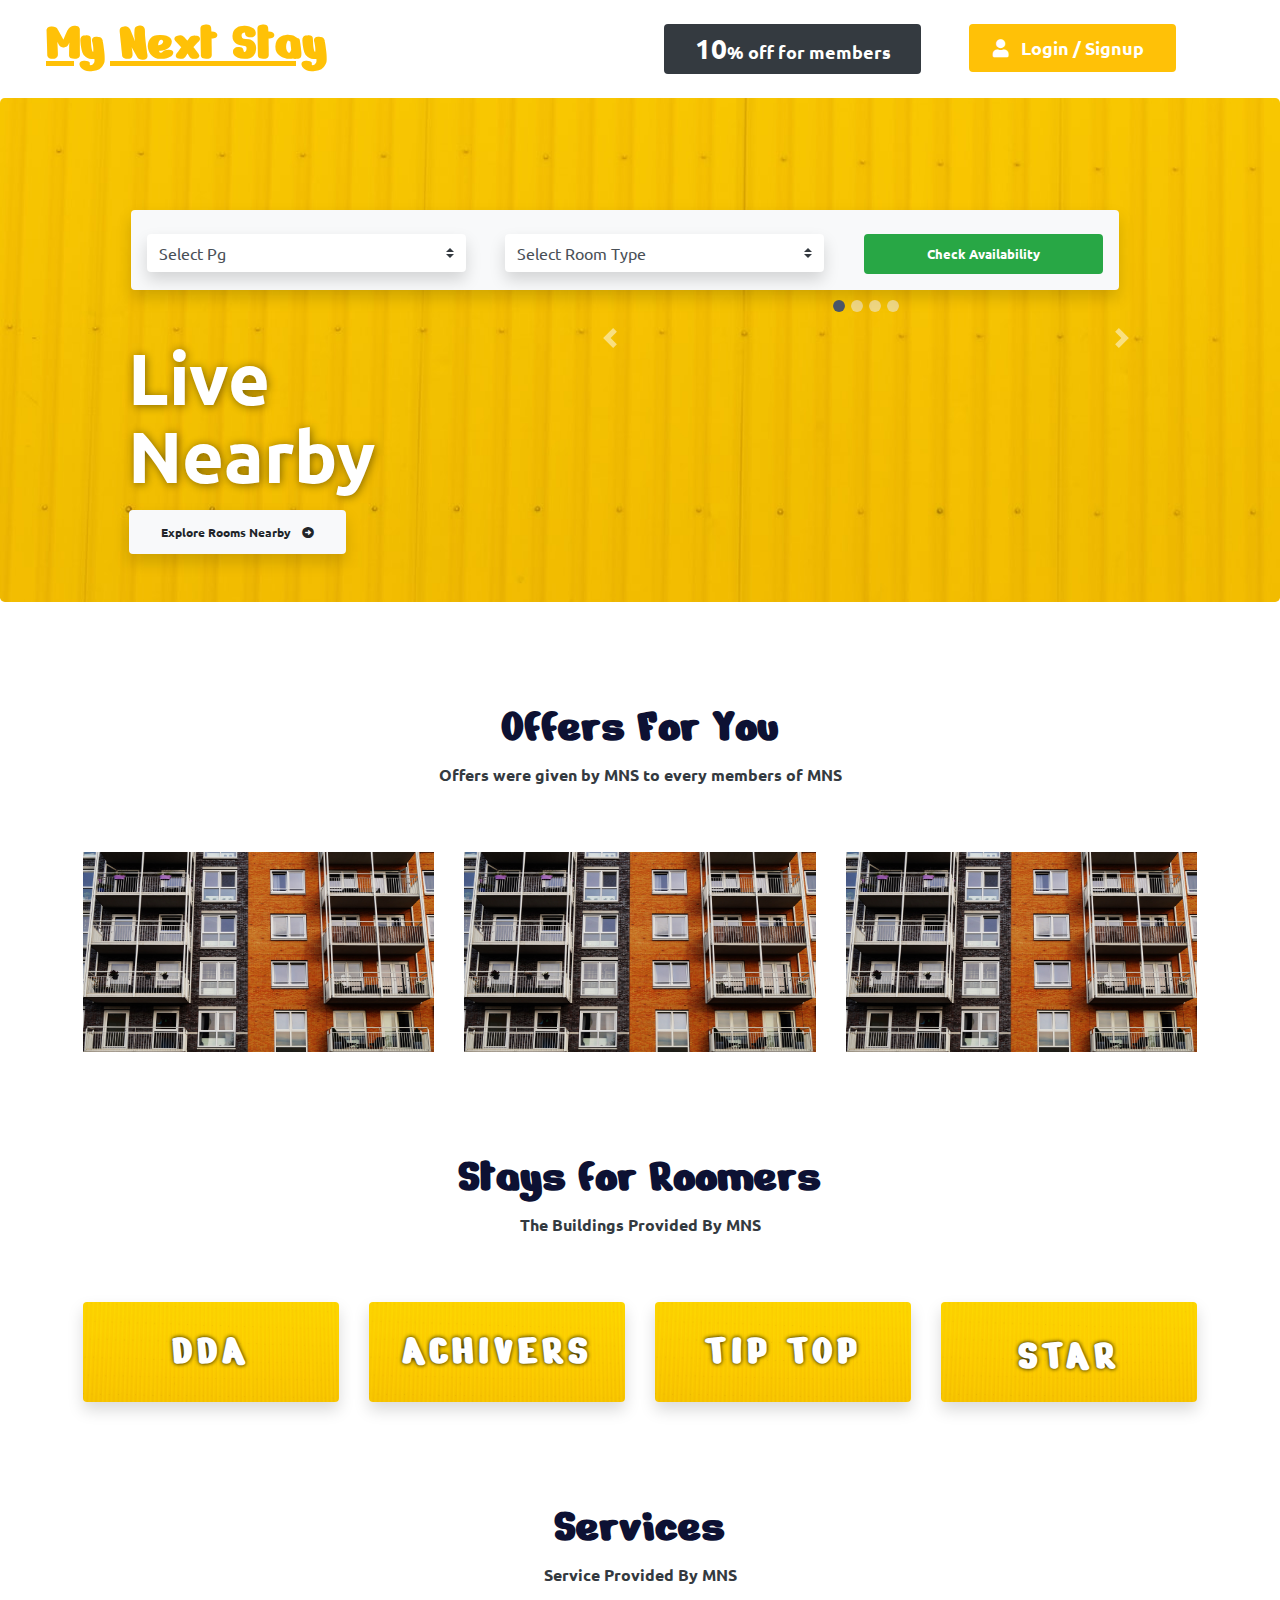
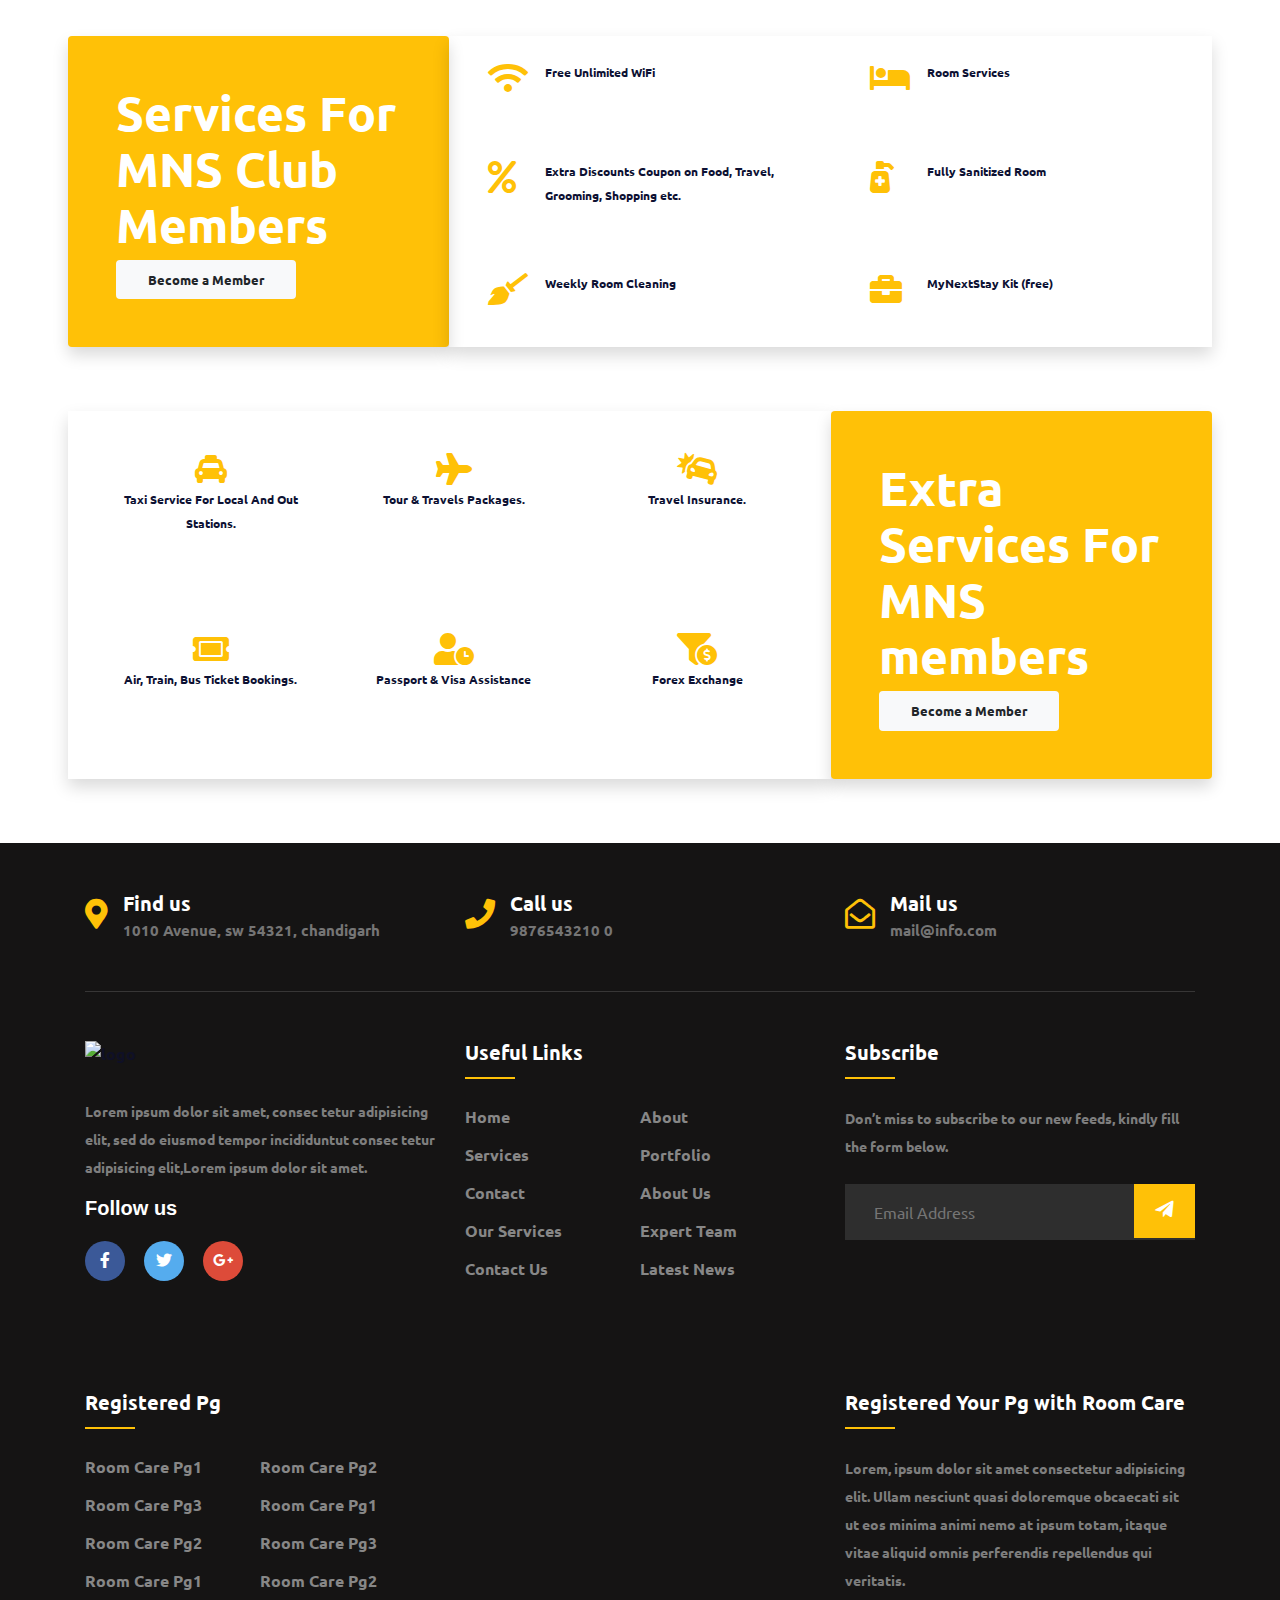
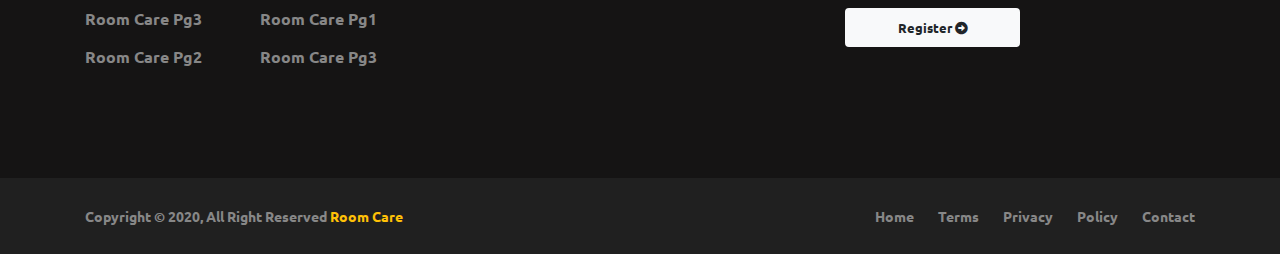
==== index.html @ 295a17f3 "First Push" ====
<!DOCTYPE html>
<html lang="en">

<head>
    <meta charset="UTF-8">
    <meta name="viewport" content="width=device-width, initial-scale=1.0">
    <meta http-equiv="X-UA-Compatible" content="ie=edge">
    <meta name="Description" content="Enter your description here" />
    <link rel="stylesheet" href="https://cdnjs.cloudflare.com/ajax/libs/twitter-bootstrap/4.5.2/css/bootstrap.min.css">
    <link rel="stylesheet" href="https://cdnjs.cloudflare.com/ajax/libs/font-awesome/5.15.0/css/all.min.css">
    <link rel="preconnect" href="https://fonts.gstatic.com">
    <link href="https://fonts.googleapis.com/css2?family=JetBrains+Mono:wght@500&family=Nerko+One&family=Ubuntu:wght@300&display=swap" rel="stylesheet">
    <link rel="stylesheet" href="./Css/style.css">

    <title>MNS || Home</title>

</head>

<body>
    <div class='container-fluid'>
        <div class="row justify-content-center m-0">
            <div class="row col-12">
                <h1 class='col-xl-6 col-sm-12 font-54 p-3 font-weight-bold text-warning' style="font-family: 'Nerko One', cursive;text-decoration:underline;">My Next Stay</h1>
                <div class='offer-box col-xl-3 col-sm-12 p-4'>
                    <div class='bg-dark text-white rounded p-2 text-center font-18' style='box-sizing:border-box;'>
                        <!-- <h6 class='font-20 text-white'>Become a Member</h6> -->
                        <span class='font-28 text-white'>10</span>% off for members
                    </div>
                </div>
                <div class='col-xl-3 col-sm-12 p-4'>
                    <button class='btn btn-warning text-white font-18'><i class='fa fa-user mr-2 ml-n2 font-18'></i> Login / Signup</button>
                    <!-- <button class='btn btn-info'>Signup</button> -->
                </div>
            </div>
        </div>
    </div>
    <div class='pb-5 jumbotron' title='Photo by Rodion Kutsaev on Unsplash' style='height:auto; background:url("./back4.jpg");
	background-position:20% 90%;
	background-size: initial;
	background-repeat: no-repeat;'>
        <div class="row col-12 mt-5 justify-content-center">

            <div class="col-10 bg-light row p-3 justify-content-between rounded shadow">
                <!-- <div class="searchbar">
                    <input class="search_input" type="text" name="" placeholder="Search...">
                    <a href="#" class="search_icon"><i class="fas fa-search"></i></a>
                </div> -->


                <select class="col-xl-4 col-sm-12 mt-2 custom-select border-0 shadow">
                        <option value="">Select Pg</option>
                        <option value="DDA">DDA</option>
                        <option value="ACHIVERS">ACHIVERS</option>
                        <option value="TIP TOP">TIP TOP</option>
                        <option value="STAR HOMES">STAR HOMES</option>
                    </select>

                <select class="col-xl-4 col-sm-12 mt-2  custom-select border-0 shadow">
                        <option value="">Select Room Type</option>
                        <option value="DDA">DDA</option>
                        <option value="ACHIVERS">ACHIVERS</option>
                        <option value="TIP TOP">TIP TOP</option>
                        <option value="STAR HOMES">STAR HOMES</option>
                </select>
                <button class='col-xl-3 col-sm-12 mt-2 btn btn-success'>
                    Check Availability 
                </button>

            </div>
        </div>

        <div class='row col-11 m-auto'>
            <div class='col-xl-5 col-sm-12 m-auto mt-5'>
                <h1 class="font-72 col-xl-2 col-sm-12 mt-5 font-weight-bolder text-white" style="text-shadow: 1px 1px 10px rgba(0, 0, 0, 0.479);">
                    Live Nearby
                </h1>
                <button class='btn btn-light ml-3 mt-2 font-12 shadow'>Explore Rooms Nearby <i class='fa fa-arrow-alt-circle-right ml-2'></i></button>
            </div>
            <div class='col-xl-7 col-sm-12'>
                <div class="mt-5 rounded">
                    <div class="carousel slide rounded" id="main-carousel" data-ride="carousel">
                        <ol class="carousel-indicators">
                            <li data-target="#main-carousel" data-slide-to="0" class="active"></li>
                            <li data-target="#main-carousel" data-slide-to="1"></li>
                            <li data-target="#main-carousel" data-slide-to="2"></li>
                            <li data-target="#main-carousel" data-slide-to="3"></li>
                        </ol>
                        <!-- /.carousel-indicators -->

                        <div class="carousel-inner">
                            <div class="carousel-item active">
                                <img class="d-block img-fluid" src="https://s19.postimg.cc/qzj5uncgj/slide1.jpg" alt="">
                                <div class="carousel-caption d-none d-md-block">
                                    <h1>Mountain</h1>
                                </div>
                            </div>
                            <div class="carousel-item">
                                <img class="d-block img-fluid" src="https://s19.postimg.cc/lmubh3h0j/slide2.jpg" alt="">
                                <div class="carousel-caption d-none d-md-block">
                                    <h3><a href='#' class='btn btn-light'>Online Experiance</a></h3>
                                    <p>Lorem ipsum dolor sit amet consectetur adipisicing elit. Adipisci esse vitae exercitationem fugit, numquam minus!</p>
                                </div>
                            </div>
                            <div class="carousel-item">
                                <img class="d-block img-fluid" src="https://s19.postimg.cc/99hh9lr5v/slide3.jpg" alt="">
                                <div class="carousel-caption d-none d-md-block">
                                    <h3>Mountain</h3>
                                    <p>Lorem ipsum dolor sit amet consectetur adipisicing elit. Adipisci esse vitae exercitationem fugit, numquam minus!</p>
                                </div>
                            </div>
                            <div class="carousel-item">
                                <img src="https://s19.postimg.cc/nenabzsnn/slide4.jpg" alt="" class="d-block img-fluid">
                                <div class="carousel-caption d-none d-md-block">
                                    <h3>Mountain</h3>
                                    <p>Lorem ipsum dolor sit amet consectetur adipisicing elit. Adipisci esse vitae exercitationem fugit, numquam minus!</p>
                                </div>
                            </div>
                        </div>
                        <!-- /.carousel-inner -->

                        <a href="#main-carousel" class="carousel-control-prev" data-slide="prev">
                            <span class="carousel-control-prev-icon"></span>
                            <span class="sr-only" aria-hidden="true">Prev</span>
                        </a>
                        <a href="#main-carousel" class="carousel-control-next" data-slide="next">
                            <span class="carousel-control-next-icon"></span>
                            <span class="sr-only" aria-hidden="true">Next</span>
                        </a>
                    </div>
                    <!-- /.carousel -->
                </div>
                <!-- /.container -->

            </div>
        </div>



    </div>
    <div class='container-fluid mt-5 mb-5 m-0'>
        <div class='row justify-content-center'>
            <h3 class="col-11 font-48 font-weight-bold text-black mt-5 sub-title">Offers For You</h3>
            <p class='font-15 text-dark mb-5 text-center'>Offers were given by MNS to every members of MNS </p>
            <div class='row col-11 Offer_box justify-content-between '>

                <div class='col-xl-4 col-sm-12  mt-3'>
                    <a class='' href="#">
                        <div class='img-box w-100' style='height:200px;'>
                            <img src='./Back1.jpg'>
                        </div>
                    </a>
                </div>
                <div class='col-xl-4 col-sm-12  mt-3'>
                    <a class='' href="#">
                        <div class='img-box w-100' style='height:200px;'>
                            <img src='./Back1.jpg'>
                        </div>
                    </a>
                </div>
                <div class='col-xl-4 col-sm-12  mt-3'>
                    <a class='' href="#">
                        <div class='img-box w-100' style='height:200px;'>
                            <img src='./Back1.jpg'>
                        </div>
                    </a>
                </div>
            </div>
        </div>
    </div>

    <div class='container-fluid mt-5 mb-5 m-0'>
        <div class='row justify-content-center'>
            <h3 class="col-11 font-48 font-weight-bold text-black mt-5 sub-title">Stays for Roomers</h3>
            <p class='font-15 text-dark mb-5 text-center'>The Buildings Provided By MNS </p>
            <div class='row col-11 Offer_box justify-content-between '>

                <div class='roomers col-xl-3 col-sm-12  mt-3'>
                    <a ' href="#">
                        <div class='img-box text-center w-100 rounded shadow '>
                            <h2 class='font-48 font-weight-bolder ' style="line-height: 100px;">View</h2>

                            <h1 class='font-48 font-weight-bolder ' style="line-height: 100px;">DDA</h1>
                        </div>
                    </a>
                </div>
                <div class='roomers col-xl-3 col-sm-12 mt-3 '>
                    <a href="#">
                        <div class='img-box text-center w-100 rounded shadow '>
                            <h2 class='font-48 font-weight-bolder ' style="line-height: 100px;">View</h2>

                            <h1 class='font-48 font-weight-bolder ' style="line-height: 100px;">ACHIVERS</h1>
                        </div>
                    </a>
                </div>
                <div class='roomers col-xl-3 col-sm-12 mt-3 '>
                    <a href="#">
                        <div class='img-box text-center w-100 rounded shadow '>
                            <h2 class='font-48 font-weight-bolder ' style="line-height: 100px;">View</h2>

                            <h1 class='font-48 font-weight-bolder ' style="line-height: 100px;">TIP TOP</h1>
                        </div>
                    </a>
                </div>
                <div class='roomers col-xl-3 col-sm-12 mt-3 '>
                    <a href="#">
                        <div class='img-box text-center w-100 rounded shadow '>
                            <h2 class='font-48 font-weight-bolder ' style="line-height: 100px;">View</h2>

                            <h1 class='font-48 font-weight-bolder ' style="line-height: 100px;">STAR HOMES</h1>
                        </div>
                    </a>
                </div>

                
            </div>
        </div>
    </div>


<!-- Services -->

<div class='container-fluid mt-5 mb-5 m-0 '>
        <div class='row justify-content-center '>
            <h3 class="col-11 font-48 font-weight-bold text-black mt-5 sub-title">Services</h3>
            <p class='font-15 text-dark mb-5 text-center '>Service Provided By MNS</p>
            <div class='row col-xl-11 col-sm-12 justify-content-around mb-5 '>
                <div class='row col-xl-4 rounded col-sm-12 shadow bg-warning p-5 mb-3 '>
                    <h4 class='font-48 text-white font-weight-bolder '>Services For MNS Club Members</h4>
                    <a class='btn btn-light '>Become a Member</a>
                </div>
                <div class='row col-xl-8 col-sm-12 shadow p-0 justify-content-between mb-3 '>
                    <span class="col-xl-6 col-sm-12 d-flex pb-4 pt-4 pl-4 font-12">
                        <i class='col-2 text-warning fa fa-wifi font-32 '></i>
                        <span class='col-10 '>Free Unlimited WiFi</span>
                    </span>

                    <span class="col-xl-6 col-sm-12 d-flex pb-4 pt-4 pl-4 font-12">
                        <i class='col-2 text-warning fa fa-bed font-32 '></i>
                        <span class='col-10 '>Room Services</span>
                    </span>

                    <span class="col-xl-6 col-sm-12 d-flex pb-4 pt-4 pl-4 font-12">
                        <i class='col-2 text-warning fa fa-percent font-32 '></i>
                        <span class='col-10 '>Extra Discounts Coupon on Food, Travel, Grooming, Shopping etc.</span>
                    </span>

                    <span class="col-xl-6 col-sm-12 d-flex pb-4 pt-4 pl-4 font-12">
                        <i class='col-2 text-warning fa fa-pump-medical font-32 '></i>
                        <span class='col-10 '>Fully Sanitized Room</span>
                    </span>
                    <span class="col-xl-6 col-sm-12 d-flex pb-4 pt-4 pl-4 font-12">
                        <i class='col-2 text-warning fa fa-broom font-32 '></i>
                        <span class='col-10 '>Weekly Room Cleaning</span>
                    </span>

                    <span class="col-xl-6 col-sm-12 d-flex pb-4 pt-4 pl-4 font-12">
                        <i class='col-2 text-warning fa fa-briefcase font-32 '></i>
                        <span class='col-10 '>MyNextStay Kit (free)</span>
                    </span>
                </div>
            </div>



             <div class='row col-xl-11 col-sm-12 justify-content-around '>
           
                <div class='row col-xl-8 col-sm-12 shadow p-3 mb-3 '>
                    <span class="text-center col-xl-4 col-sm-12 d-flex flex-column pb-4 pt-4 pl-4 font-12">
                        <i class=' text-warning fa fa-taxi font-32 '></i>
                        <span class=' '>Taxi Service For Local And Out Stations.</span>
                    </span>

                    <span class="text-center col-xl-4 col-sm-12 d-flex flex-column pb-4 pt-4 pl-4 font-12">
                        <i class=' text-warning fa fa-plane font-32 '></i>
                        <span class=' '>Tour & Travels Packages.</span>
                    </span>

                    <span class="text-center col-xl-4 col-sm-12 d-flex flex-column pb-4 pt-4 pl-4 font-12">
                        <i class=' text-warning fa fa-car-crash font-32 '></i>
                        <span class=' '>Travel Insurance.</span>
                    </span>

                    <span class="text-center col-xl-4 col-sm-12 d-flex flex-column pb-4 pt-4 pl-4 font-12">
                        <i class=' text-warning fa fa-ticket-alt font-32 '></i>
                        <span class=' '>Air, Train, Bus Ticket Bookings.</span>
                    </span>
                    <span class="text-center col-xl-4 col-sm-12 d-flex flex-column pb-4 pt-4 pl-4 font-12">
                        <i class=' text-warning fa fa-user-clock font-32 '></i>
                        <span class=' '>Passport & Visa Assistance</span>
                    </span>

                    <span class="text-center col-xl-4 col-sm-12 d-flex flex-column pb-4 pt-4 pl-4 font-12">
                        <i class=' text-warning fa fa-funnel-dollar font-32 '></i>
                        <span class=' '>Forex Exchange</span>
                    </span>
                    
                    

                </div>
                <div class='row col-xl-4 rounded col-sm-12 shadow bg-warning p-5 mb-3 '>
                    <h4 class='font-48 text-white font-weight-bolder '>Extra Services For MNS members</h4>
                    <a class='btn btn-light '>Become a Member</a>
                </div>
            </div>

            
        </div>
    </div>


    <!-- Footer -->

    <footer class="footer-section">
        <div class="container">
            <div class="footer-cta pt-5 pb-5">

                <div class="row">
                    <div class="col-xl-4 col-md-4 mb-30">
                        <div class="single-cta">
                            <i class="fas fa-map-marker-alt"></i>
                            <div class="cta-text">
                                <h4>Find us</h4>
                                <span>1010 Avenue, sw 54321, chandigarh</span>
                            </div>
                        </div>
                    </div>
                    <div class="col-xl-4 col-md-4 mb-30">
                        <div class="single-cta">
                            <i class="fas fa-phone"></i>
                            <div class="cta-text">
                                <h4>Call us</h4>
                                <span>9876543210 0</span>
                            </div>
                        </div>
                    </div>
                    <div class="col-xl-4 col-md-4 mb-30">
                        <div class="single-cta">
                            <i class="far fa-envelope-open"></i>
                            <div class="cta-text">
                                <h4>Mail us</h4>
                                <span>mail@info.com</span>
                            </div>
                        </div>
                    </div>
                </div>
            </div>
            <div class="footer-content pt-5 pb-5">
                <div class="row">
                    <div class="col-xl-4 col-lg-4 mb-5">
                        <div class="footer-widget">
                            <div class="footer-logo">
                                <a href="index.html"><img src="https://i.ibb.co/QDy827D/ak-logo.png" class="img-fluid" alt="logo"></a>
                            </div>
                            <div class="footer-text">
                                <p>Lorem ipsum dolor sit amet, consec tetur adipisicing elit, sed do eiusmod tempor incididuntut consec tetur adipisicing elit,Lorem ipsum dolor sit amet.</p>
                            </div>
                            <div class="footer-social-icon">
                                <span>Follow us</span>
                                <a href="#"><i class="fab fa-facebook-f facebook-bg"></i></a>
                                <a href="#"><i class="fab fa-twitter twitter-bg"></i></a>
                                <a href="#"><i class="fab fa-google-plus-g google-bg"></i></a>
                            </div>
                        </div>
                    </div>
                    <div class="col-xl-4 col-lg-4 col-md-6 mb-5">
                        <div class="footer-widget">
                            <div class="footer-widget-heading">
                                <h3>Useful Links</h3>
                            </div>
                            <ul>
                                <li><a href="#">Home</a></li>
                                <li><a href="#">about</a></li>
                                <li><a href="#">services</a></li>
                                <li><a href="#">portfolio</a></li>
                                <li><a href="#">Contact</a></li>
                                <li><a href="#">About us</a></li>
                                <li><a href="#">Our Services</a></li>
                                <li><a href="#">Expert Team</a></li>
                                <li><a href="#">Contact us</a></li>
                                <li><a href="#">Latest News</a></li>
                            </ul>
                        </div>
                    </div>
                    <div class="col-xl-4 col-lg-4 col-md-6 mb-5">
                        <div class="footer-widget">
                            <div class="footer-widget-heading">
                                <h3>Subscribe</h3>
                            </div>
                            <div class="footer-text mb-4">
                                <p>Don’t miss to subscribe to our new feeds, kindly fill the form below.</p>
                            </div>
                            <div class="subscribe-form">
                                <form action="#">
                                    <input type="text" placeholder="Email Address">
                                    <button><i class="fab fa-telegram-plane"></i></button>
                                </form>
                            </div>
                        </div>
                    </div>
                </div>

                <div class='row '>
                    <div class="col-xl-4 col-lg-4 col-md-6 mb-5 mt-5">
                        <div class="footer-widget">
                            <div class="footer-widget-heading">
                                <h3>Registered Pg</h3>
                            </div>
                            <ul>
                                <li><a href="#">Room care pg1</a></li>
                                <li><a href="#">Room care pg2</a></li>
                                <li><a href="#">Room care pg3</a></li>
                                <li><a href="#">Room care pg1</a></li>
                                <li><a href="#">Room care pg2</a></li>
                                <li><a href="#">Room care pg3</a></li>
                                <li><a href="#">Room care pg1</a></li>
                                <li><a href="#">Room care pg2</a></li>
                                <li><a href="#">Room care pg3</a></li>
                                <li><a href="#">Room care pg1</a></li>
                                <li><a href="#">Room care pg2</a></li>
                                <li><a href="#">Room care pg3</a></li>

                            </ul>
                        </div>

                    </div>
                    <div class="col-xl-4 col-lg-4 col-md-6 mb-5 mt-5"></div>
                    <div class="col-xl-4 col-lg-4 col-md-6 mb-5 mt-5">
                        <div class="footer-widget">
                            <div class="footer-widget-heading">
                                <h3>Registered Your Pg with Room Care</h3>
                            </div>
                            <div class='footer-text '>
                                <p> Lorem, ipsum dolor sit amet consectetur adipisicing elit. Ullam nesciunt quasi doloremque obcaecati sit ut eos minima animi nemo at ipsum totam, itaque vitae aliquid omnis perferendis repellendus qui veritatis.</p>
                            </div>
                            <button class='btn btn-light col-6 '>Register <i class='fa fa-arrow-alt-circle-right '></i> </button>
                        </div>
                    </div>
                </div>
            </div>
        </div>

        <div class="copyright-area">
            <div class="container">
                <div class="row">
                    <div class="col-xl-6 col-lg-6 text-center text-lg-left">
                        <div class="copyright-text">
                            <p>Copyright &copy; 2020, All Right Reserved <a href="#">Room Care</a></p>
                        </div>
                    </div>
                    <div class="col-xl-6 col-lg-6 d-none d-lg-block text-right">
                        <div class="footer-menu">
                            <ul>
                                <li><a href="#">Home</a></li>
                                <li><a href="#">Terms</a></li>
                                <li><a href="#">Privacy</a></li>
                                <li><a href="#">Policy</a></li>
                                <li><a href="#">Contact</a></li>
                            </ul>
                        </div>
                    </div>
                </div>
            </div>
        </div>
    </footer>
    <script src="https://cdnjs.cloudflare.com/ajax/libs/jquery/3.5.1/jquery.slim.min.js"></script>
    <script src="https://cdnjs.cloudflare.com/ajax/libs/popper.js/1.16.1/umd/popper.min.js"></script>
    <script src="https://cdnjs.cloudflare.com/ajax/libs/twitter-bootstrap/4.5.2/js/bootstrap.min.js"></script>
</body>

</html>
---- Css/style.css ----
body {
    /* font-family: 'Inter', sans-serif; */
    font-weight: 700;
    font-family: 'Ubuntu', sans-serif;
    font-size: 16px;
    line-height: 26px;
    color: #0D1133;
    background-color: #FFFFFF;
}

a {
    color: #0F1026;
}

.btn {
    font-size: 13px;
    padding: 8px 30px;
    font-weight: 600;
    border-width: 2px;
    white-space: nowrap;
}

.nav-link {
    display: block;
    padding: .5rem 1.4rem !important;
}

.font-12 {
    font-size: 12px;
    line-height: 24px;
}

.font-14 {
    font-size: 14px;
    line-height: 20px;
}

.font-16 {
    font-size: 16px;
    line-height: 24px;
}

.font-18 {
    font-size: 18px;
    line-height: 28px;
}

.font-20 {
    font-size: 20px;
    /* font-size: 1.5vw; */
    line-height: 30px;
}

.font-22 {
    font-size: 22px;
    line-height: 32px;
}

.font-24 {
    font-size: 24px;
    line-height: 34px;
}

.font-28 {
    font-size: 28px;
    line-height: 32px;
}

.font-32 {
    font-size: 32px;
    line-height: 36px;
}

.font-40 {
    font-size: 40px !important;
    line-height: 44px;
}

.font-48 {
    font-size: 48px;
    line-height: 56px;
}

.font-54 {
    font-size: 54px;
    /* font-size: 4vw; */
    line-height: 54px;
}

.font-64 {
    font-size: 64px;
    line-height: 72px;
}

.font-72 {
    font-size: 72px;
    line-height: 78px;
}

.navbar-light .navbar-nav .nav-link {
    color: rgba(0, 0, 0, .9);
}

.counter-section span.counter {
    font-size: 48px;
    color: #000;
    line-height: 60px;
    display: block;
    font-family: "Oswald", sans-serif;
    letter-spacing: 2px;
    margin: 10px 0px;
}

.counter-icon {
    top: 25px;
    position: relative
}

.counter-subheadline span {
    float: right
}

.img-box {
    position: relative;
    width: 100%;
    height: auto;
    overflow: hidden;
}

.img-box img {
    width: 100%;
    height: 100%;
}

.heading p {
    width: 50%;
}

.circle-icon {
    background: #F9FAFF;
    padding: 30px;
    border-radius: 50%;
}

.inner-box1 {
    width: 300px;
}

.main-content {
    width: 75%;
}

.inner:nth-child(2) {
    border-left: 1px solid #CBD5E0;
}

.main-content:nth-child(2) .inner2:nth-child(1),
.main-content:nth-child(2) .inner2:nth-child(2),
.main-content:nth-child(2) .inner2:nth-child(3) {
    border-top: 1px solid #CBD5E0;
}

.inner2:nth-child(2) {
    border-left: 1px solid #CBD5E0;
}

.inner2:nth-child(3) {
    border-left: 1px solid #CBD5E0;
}

.text-height-0 {
    line-height: 1 !important;
}

.text-height-1 {
    line-height: 1.7 !important;
}

.text-height-2 {
    line-height: 2 !important;
}

.text-height-3 {
    line-height: 2.5 !important;
}

.text-height-4 {
    line-height: 3 !important;
}

.text-height-5 {
    line-height: 3.5 !important;
}

.carousel-indicators li {
    border-radius: 50%;
    width: 12px;
    height: 12px;
    background-color: #ECEEFF;
}

.carousel-indicators .active {
    background-color: #4A5568;
    max-width: 12px;
    margin: 0 3px;
    height: 12px;
}

.inner3 {
    padding: 5px;
    box-sizing: border-box;
}

.hovercard,
.hovercard p,
.hovercard button {
    transition: .3s ease;
}

.hovercard:hover>div button {
    background-color: white !important;
    color: black !important;
}

.hovercard:hover {
    cursor: pointer;
    background-color: #0d6efd;
    color: white !important;
}

.hovercard:hover>p {
    cursor: pointer;
    color: white !important;
}

.tgl {
    display: none;
}

.tgl,
.tgl:after,
.tgl:before,
.tgl *,
.tgl *:after,
.tgl *:before,
.tgl+.tgl-btn {
    box-sizing: border-box;
}

.tgl::-moz-selection,
.tgl:after::-moz-selection,
.tgl:before::-moz-selection,
.tgl *::-moz-selection,
.tgl *:after::-moz-selection,
.tgl *:before::-moz-selection,
.tgl+.tgl-btn::-moz-selection {
    background: none;
}

.tgl::selection,
.tgl:after::selection,
.tgl:before::selection,
.tgl *::selection,
.tgl *:after::selection,
.tgl *:before::selection,
.tgl+.tgl-btn::selection {
    background: none;
}

.tgl+.tgl-btn {
    outline: 0;
    display: block;
    width: 4em;
    height: 2em;
    position: relative;
    cursor: pointer;
    -webkit-user-select: none;
    -moz-user-select: none;
    -ms-user-select: none;
    user-select: none;
}

.tgl+.tgl-btn:after,
.tgl+.tgl-btn:before {
    position: relative;
    display: block;
    content: "";
    width: 50%;
    height: 100%;
}

.tgl+.tgl-btn:after {
    left: 0;
}

.tgl+.tgl-btn:before {
    display: none;
}

.tgl:checked+.tgl-btn:after {
    left: 50%;
}

.tgl-light+.tgl-btn {
    border: 1px solid #0275d8;
    background: #fff;
    border-radius: 2em;
    padding: 2px;
    -webkit-transition: all 0.4s ease;
    transition: all 0.4s ease;
}

.tgl-light+.tgl-btn:after {
    border-radius: 50%;
    background: #0275d8;
    -webkit-transition: all 0.2s ease;
    transition: all 0.2s ease;
}


/* .tgl-light:checked+.tgl-btn {
    background: #0275d8;
} */

.tgl-light:checked+.tgl-btn:after {
    background-color: #0275d8;
}


/* My Style */

.card-box {
    width: 150px;
}

.carousel-inner {
    border-radius: 20px;
    box-shadow: 5px 5px 10px rgba(0, 0, 0, 0.432);
}

.round-l {
    border-top-left-radius: 60px;
    border-bottom-left-radius: 60px;
}

.round-r {
    border-top-right-radius: 60px;
    border-bottom-right-radius: 60px;
}

ul {
    margin: 0px;
    padding: 0px;
}

.footer-section {
    background: #151414;
    position: relative;
}

.footer-cta {
    border-bottom: 1px solid #373636;
}

.single-cta i {
    color: #ffc107;
    font-size: 30px;
    float: left;
    margin-top: 8px;
}

.cta-text {
    padding-left: 15px;
    display: inline-block;
}

.cta-text h4 {
    color: #fff;
    font-size: 20px;
    font-weight: 600;
    margin-bottom: 2px;
}

.cta-text span {
    color: #757575;
    font-size: 15px;
}

.footer-content {
    position: relative;
    z-index: 2;
}

.footer-pattern img {
    position: absolute;
    top: 0;
    left: 0;
    height: 330px;
    background-size: cover;
    background-position: 100% 100%;
}

.footer-logo {
    margin-bottom: 30px;
}

.footer-logo img {
    max-width: 200px;
}

.footer-text p {
    margin-bottom: 14px;
    font-size: 14px;
    color: #7e7e7e;
    line-height: 28px;
}

.footer-social-icon span {
    color: #fff;
    display: block;
    font-size: 20px;
    font-weight: 700;
    font-family: 'Poppins', sans-serif;
    margin-bottom: 20px;
}

.footer-social-icon a {
    color: #fff;
    font-size: 16px;
    margin-right: 15px;
}

.footer-social-icon i {
    height: 40px;
    width: 40px;
    text-align: center;
    line-height: 38px;
    border-radius: 50%;
}

.facebook-bg {
    background: #3B5998;
}

.twitter-bg {
    background: #55ACEE;
}

.google-bg {
    background: #DD4B39;
}

.footer-widget-heading h3 {
    color: #fff;
    font-size: 20px;
    font-weight: 600;
    margin-bottom: 40px;
    position: relative;
}

.footer-widget-heading h3::before {
    content: "";
    position: absolute;
    left: 0;
    bottom: -15px;
    height: 2px;
    width: 50px;
    background: #ffc107;
}

.footer-widget ul li {
    display: inline-block;
    float: left;
    width: 50%;
    margin-bottom: 12px;
}

.footer-widget ul li a:hover {
    color: #ffc107;
}

.footer-widget ul li a {
    color: #878787;
    text-transform: capitalize;
}

.subscribe-form {
    position: relative;
    overflow: hidden;
}

.subscribe-form input {
    width: 100%;
    padding: 14px 28px;
    background: #2E2E2E;
    border: 1px solid #2E2E2E;
    color: #fff;
}

.subscribe-form button {
    position: absolute;
    right: 0;
    background: #ffc107;
    padding: 13px 20px;
    border: 1px solid #ffc107;
    top: 0;
}

.subscribe-form button i {
    color: #fff;
    font-size: 22px;
    transform: rotate(-6deg);
}

.copyright-area {
    background: #202020;
    padding: 25px 0;
}

.copyright-text p {
    margin: 0;
    font-size: 14px;
    color: #878787;
}

.copyright-text p a {
    color: #ffc107;
}

.footer-menu li {
    display: inline-block;
    margin-left: 20px;
}

.footer-menu li:hover a {
    color: #ffc107;
}

.footer-menu li a {
    font-size: 14px;
    color: #878787;
}

.searchbar {
    margin-bottom: auto;
    margin-top: auto;
    height: 60px;
    background-color: #353b48;
    border-radius: 30px;
    padding: 10px;
}

.search_input {
    color: white;
    border: 0;
    outline: 0;
    background: none;
    width: 0;
    caret-color: transparent;
    line-height: 40px;
    transition: width 0.4s linear;
}

.searchbar:hover>.search_input {
    padding: 0 10px;
    width: 450px;
    caret-color: red;
    transition: width 0.4s linear;
}

.searchbar:hover>.search_icon {
    background: white;
    color: #e74c3c;
}

.search_icon {
    height: 40px;
    width: 40px;
    float: right;
    display: flex;
    justify-content: center;
    align-items: center;
    border-radius: 50%;
    color: white;
    text-decoration: none;
}

.roomers a {
    position: relative;
    text-decoration: none !important;
    transform: scale(.1);
    color: white;
    letter-spacing: 5px;
    font-family: 'Nerko One', cursive;
}

.roomers .img-box {
    /* box-shadow: 0px 0px 20px rgba(0, 0, 0, 0.342) !important; */
    background: url('../back4.jpg');
    background-size: cover;
    position: relative;
    height: 100px;
    transition: .3s cubic-bezier(.68, -0.55, .27, 1.55);
}

.roomers h2 {
    position: relative;
    transform: scale(.9);
    transition: .3s cubic-bezier(.68, -0.55, .27, 1.55);
    translate: 0 100px;
    text-shadow: 0 0 5px black;
}

.roomers h1 {
    position: relative;
    transform: scale(.9);
    transition: .3s cubic-bezier(.68, -0.55, .27, 1.55);
    translate: 0 -110px;
    font-weight: bolder;
    text-shadow: 0 0 5px black;
}

.roomers:hover .img-box {
    height: 100px;
    background: #ffc107;
    transform: scale(1.1);
}

.roomers:hover h2 {
    translate: 0 0px;
    transform: scale(1);
}

.roomers:hover h1 {
    translate: 0 0px;
    transform: scale(1);
}

.sub-title {
    text-align: center;
    font-family: 'Nerko One', cursive;
}


/* End My Style */

@media only screen and (max-width: 1200px) {
    .inner2:nth-child(3) {
        border-left: 0px solid #CBD5E0;
        /* border-top: 1px solid #CBD5E0; */
    }
    .main-content:nth-child(1) .inner2:nth-child(1) {
        border-bottom: 1px solid #CBD5E0;
    }
    .main-content:nth-child(1) .inner2:nth-child(2) {
        border-bottom: 1px solid #CBD5E0;
    }
    .card_p {
        margin: 0 !important;
        padding: 0 !important;
        ;
    }
}

@media only screen and (max-width: 991px) {
    .nav-link {
        display: block;
        padding: .5rem 0.7rem !important;
    }
    .main-content {
        width: 100%;
    }
    .card_p {
        margin: 0 !important;
        padding: 0 !important;
        ;
    }
}

@media only screen and (max-width: 767px) {
    .nav-link {
        display: block;
        padding: .5rem 0rem !important;
    }
    .heading p {
        width: 90%;
    }
    .main-content {
        width: 90%;
    }
    .inner:nth-child(2) {
        border-left: 0px;
        border-top: 1px solid #CBD5E0;
    }
    .inner2:nth-child(2) {
        border-left: 0px solid #CBD5E0;
    }
    .inner2:nth-child(3) {
        border-left: 0px solid #CBD5E0;
    }
    .card_p {
        margin: 0 !important;
        padding: 0 !important;
        ;
    }
}
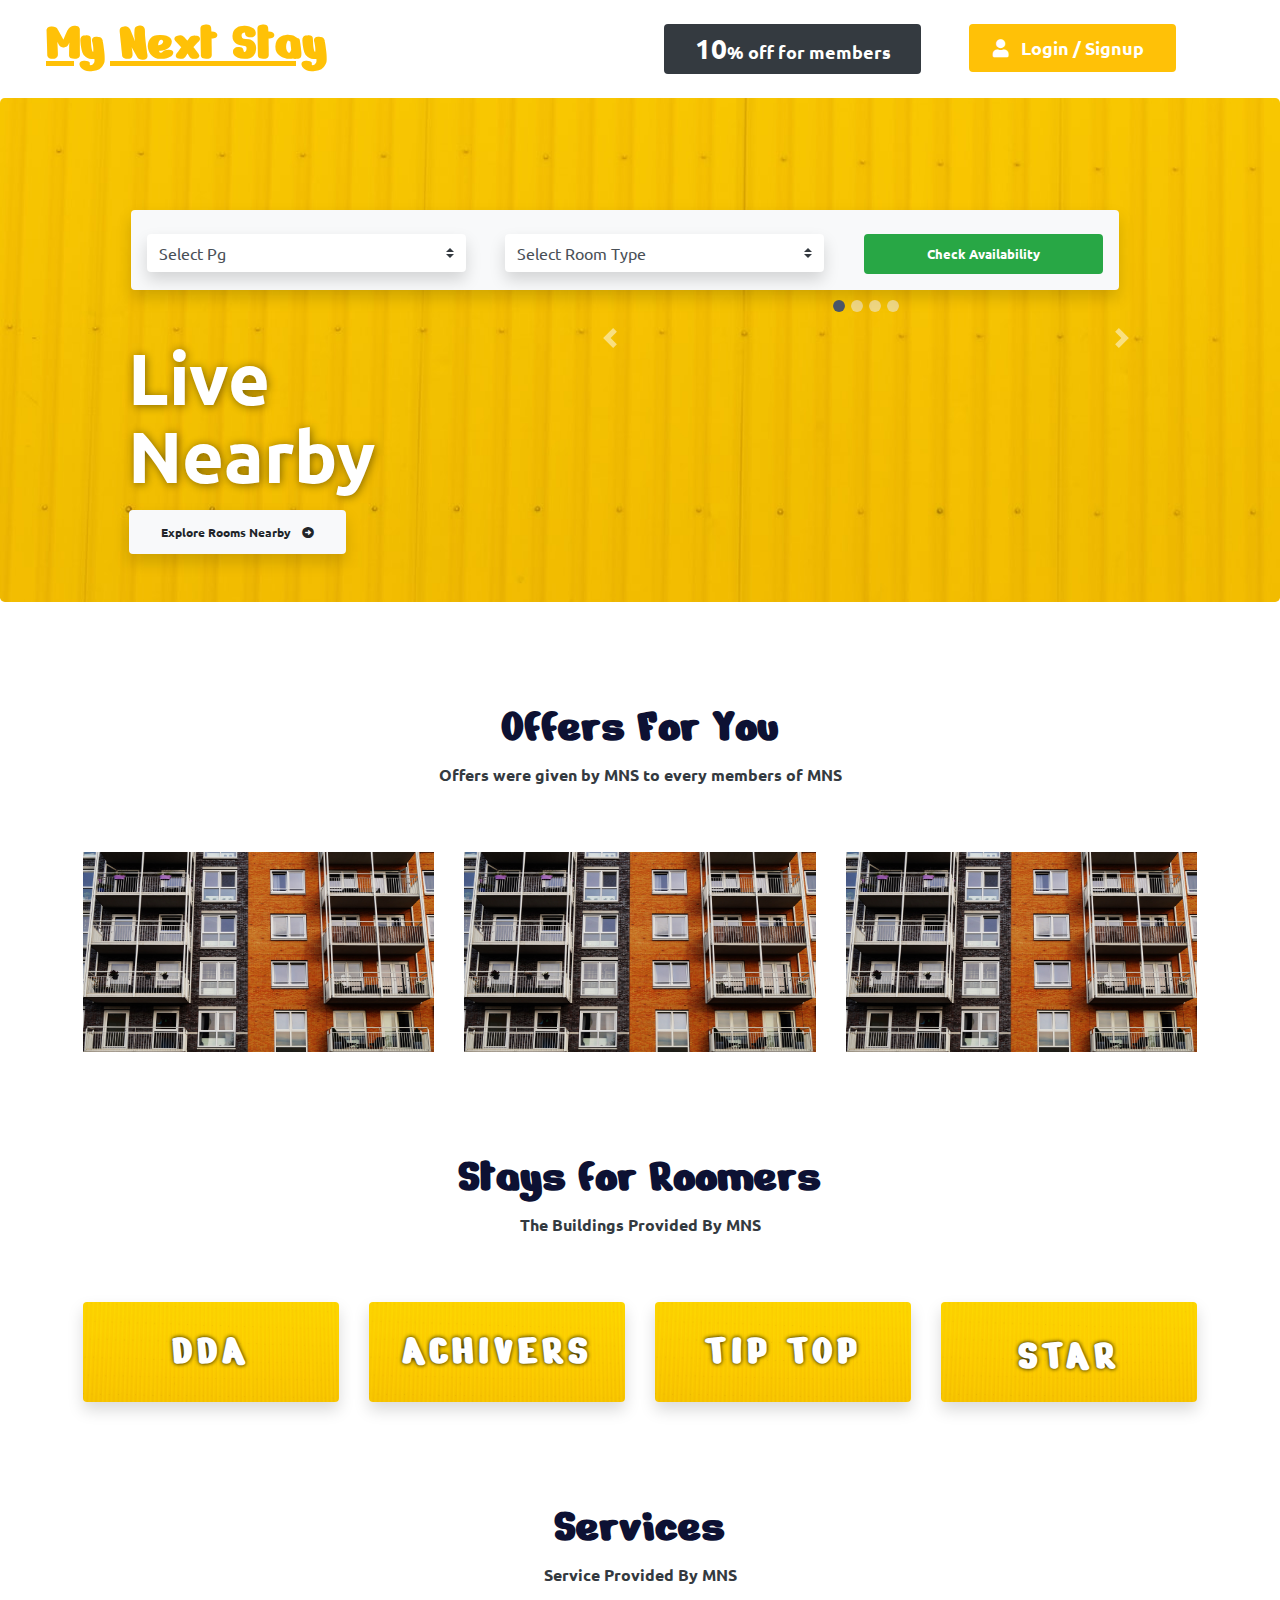
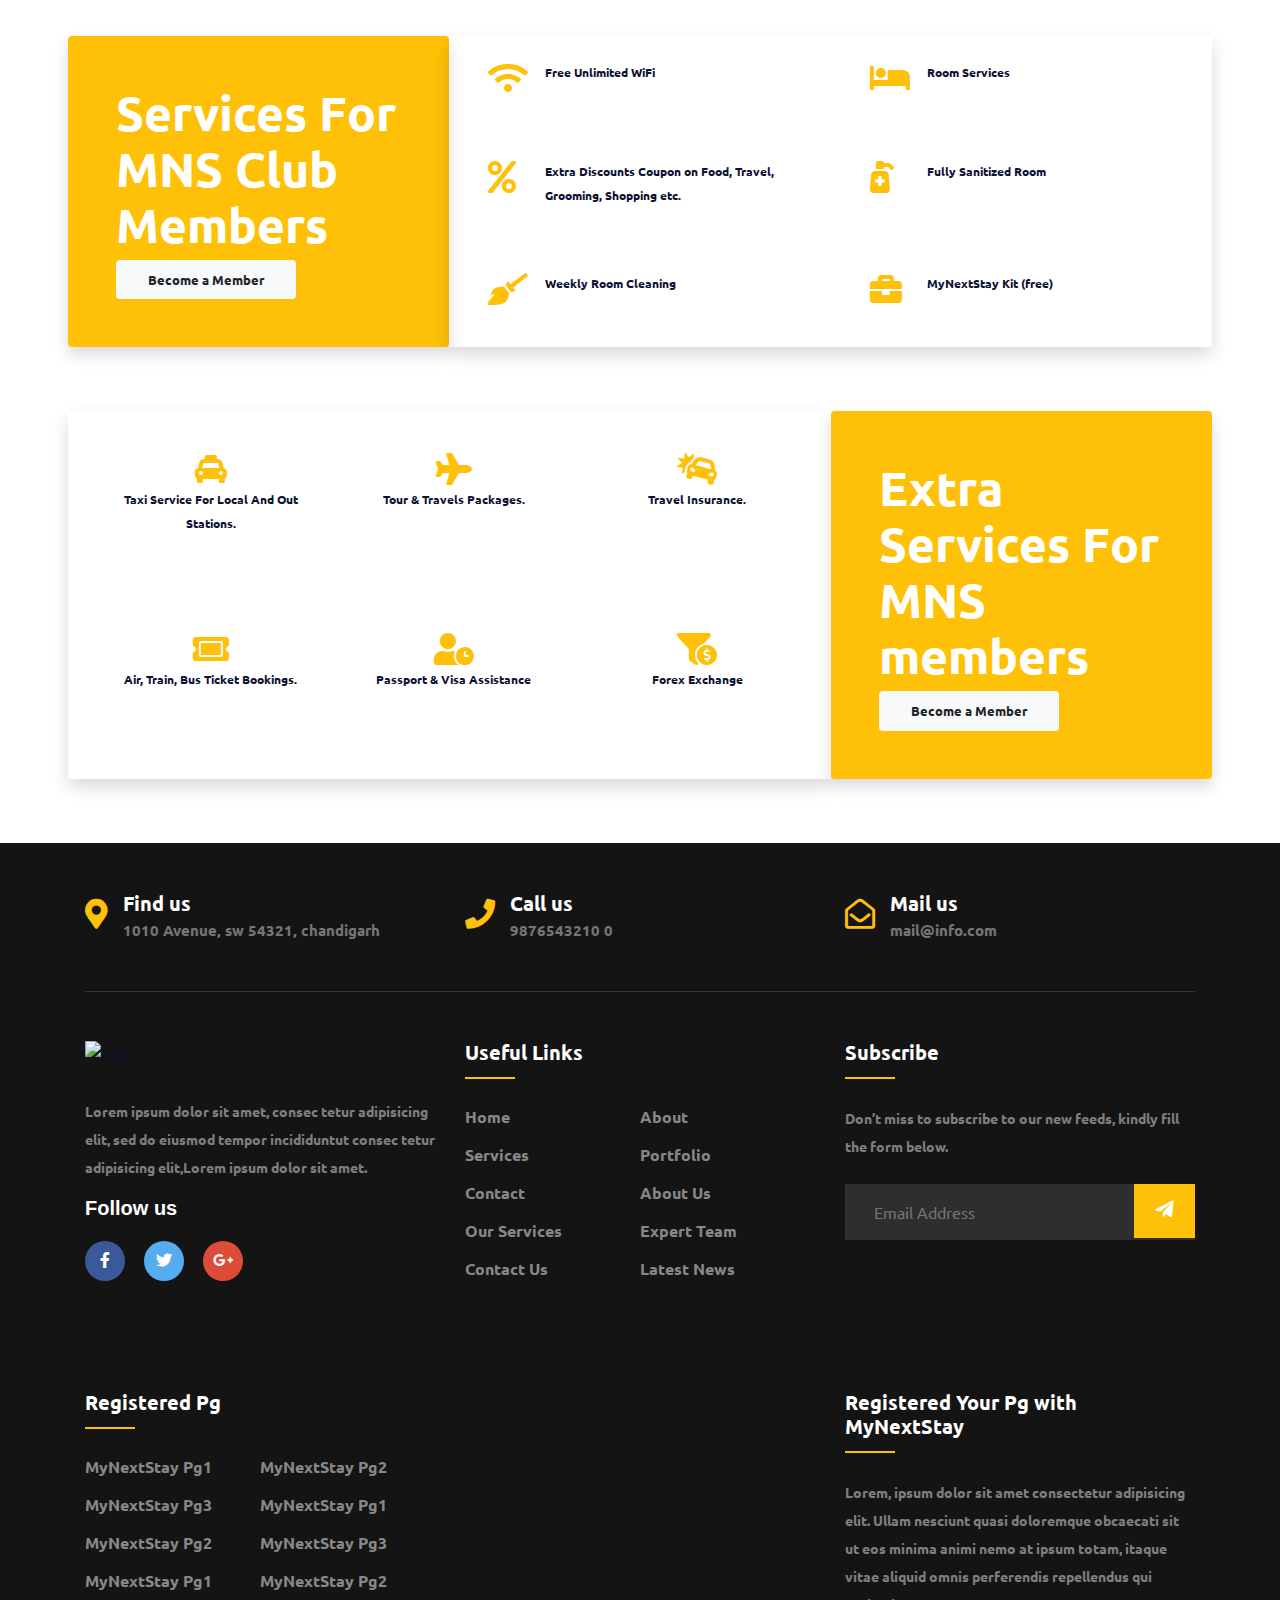
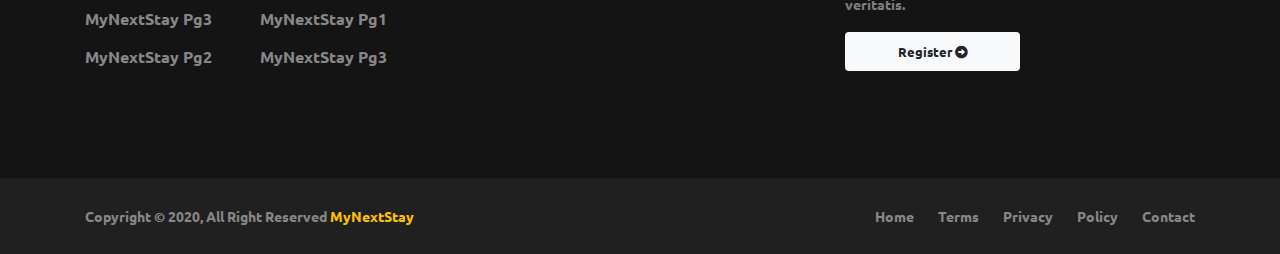
==== commit 013d9c58: "First Push" ====
--- a/index.html
+++ b/index.html
@@ -349,7 +349,7 @@
                     <div class="col-xl-4 col-lg-4 mb-5">
                         <div class="footer-widget">
                             <div class="footer-logo">
-                                <a href="index.html"><img src="https://i.ibb.co/QDy827D/ak-logo.png" class="img-fluid" alt="logo"></a>
+                                <a href="index.html"><img src="" class="img-fluid" alt="logo"></a>
                             </div>
                             <div class="footer-text">
                                 <p>Lorem ipsum dolor sit amet, consec tetur adipisicing elit, sed do eiusmod tempor incididuntut consec tetur adipisicing elit,Lorem ipsum dolor sit amet.</p>
@@ -406,18 +406,18 @@
                                 <h3>Registered Pg</h3>
                             </div>
                             <ul>
-                                <li><a href="#">Room care pg1</a></li>
-                                <li><a href="#">Room care pg2</a></li>
-                                <li><a href="#">Room care pg3</a></li>
-                                <li><a href="#">Room care pg1</a></li>
-                                <li><a href="#">Room care pg2</a></li>
-                                <li><a href="#">Room care pg3</a></li>
-                                <li><a href="#">Room care pg1</a></li>
-                                <li><a href="#">Room care pg2</a></li>
-                                <li><a href="#">Room care pg3</a></li>
-                                <li><a href="#">Room care pg1</a></li>
-                                <li><a href="#">Room care pg2</a></li>
-                                <li><a href="#">Room care pg3</a></li>
+                                <li><a href="#">MyNextStay pg1</a></li>
+                                <li><a href="#">MyNextStay pg2</a></li>
+                                <li><a href="#">MyNextStay pg3</a></li>
+                                <li><a href="#">MyNextStay pg1</a></li>
+                                <li><a href="#">MyNextStay pg2</a></li>
+                                <li><a href="#">MyNextStay pg3</a></li>
+                                <li><a href="#">MyNextStay pg1</a></li>
+                                <li><a href="#">MyNextStay pg2</a></li>
+                                <li><a href="#">MyNextStay pg3</a></li>
+                                <li><a href="#">MyNextStay pg1</a></li>
+                                <li><a href="#">MyNextStay pg2</a></li>
+                                <li><a href="#">MyNextStay pg3</a></li>
 
                             </ul>
                         </div>
@@ -427,7 +427,7 @@
                     <div class="col-xl-4 col-lg-4 col-md-6 mb-5 mt-5">
                         <div class="footer-widget">
                             <div class="footer-widget-heading">
-                                <h3>Registered Your Pg with Room Care</h3>
+                                <h3>Registered Your Pg with MyNextStay</h3>
                             </div>
                             <div class='footer-text '>
                                 <p> Lorem, ipsum dolor sit amet consectetur adipisicing elit. Ullam nesciunt quasi doloremque obcaecati sit ut eos minima animi nemo at ipsum totam, itaque vitae aliquid omnis perferendis repellendus qui veritatis.</p>
@@ -444,7 +444,7 @@
                 <div class="row">
                     <div class="col-xl-6 col-lg-6 text-center text-lg-left">
                         <div class="copyright-text">
-                            <p>Copyright &copy; 2020, All Right Reserved <a href="#">Room Care</a></p>
+                            <p>Copyright &copy; 2020, All Right Reserved <a href="#">MyNextStay</a></p>
                         </div>
                     </div>
                     <div class="col-xl-6 col-lg-6 d-none d-lg-block text-right">
